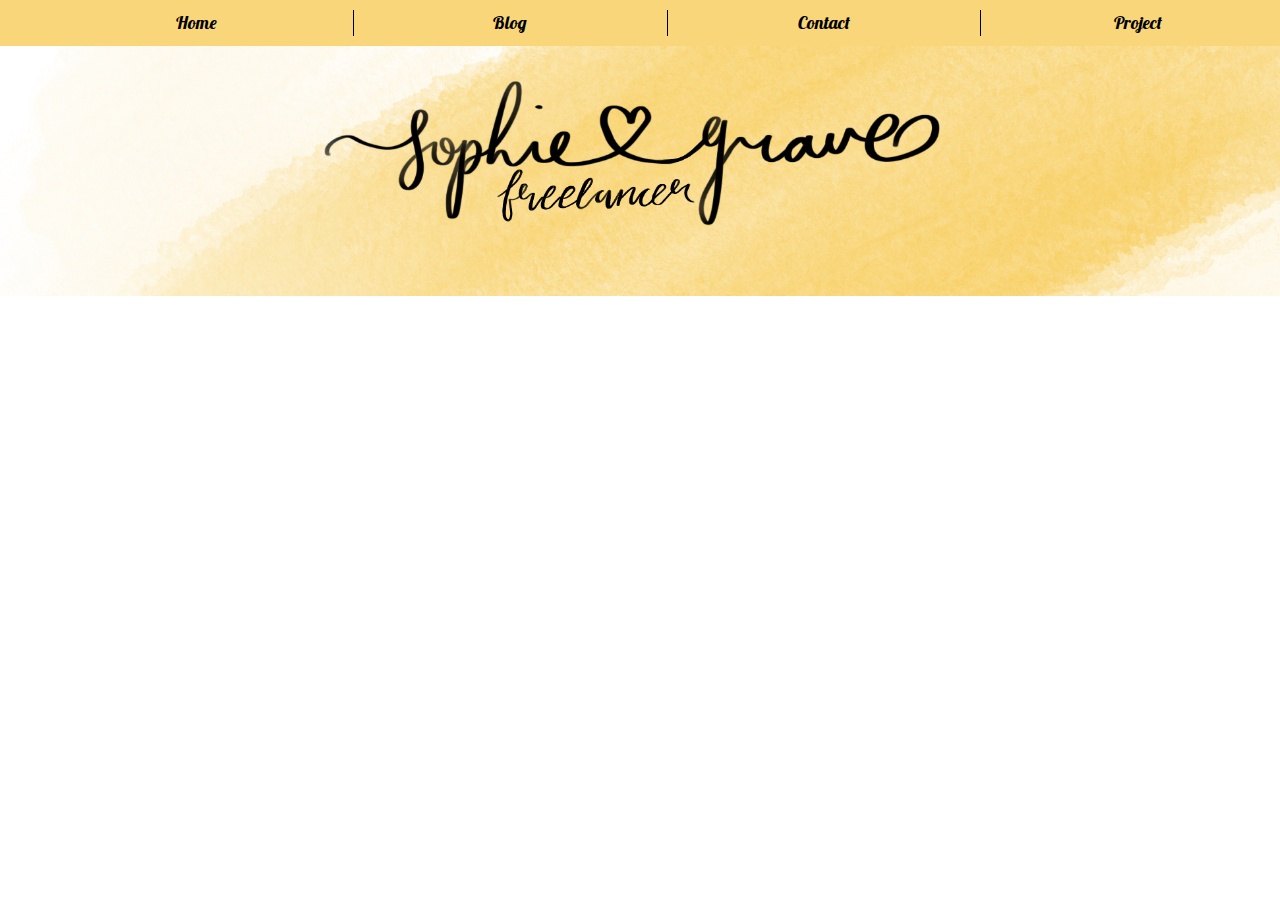
==== index.html @ d57955aa "finished navbar added hero image" ====
<!DOCTYPE html>
<html lang="en">
<head>
<meta charset="UTF-8">
<meta name="viewport" content="width=device-width, initial-scale=1.0">
<meta http-equiv="X-UA-Compatible" content="ie=edge">
<link rel="stylesheet" href="https://cdnjs.cloudflare.com/ajax/libs/twitter-bootstrap/3.3.7/css/bootstrap.min.css">
<link rel="stylesheet" href="https://cdnjs.cloudflare.com/ajax/libs/font-awesome/5.13.0/css/all.min.css">
<link rel="stylesheet" href="assets/css/style.css">
<title>Title</title>
</head>
<body>
<header>
 <ul class="row">
    <li class="col-sm-3"><a href="index.html">Home</a></li>
    <li class="col-sm-3"><a href="blog.html">Blog</a></li>
    <li class="col-sm-3"><a href="contact.html">Contact</a></li>
    <li class="col-sm-3"><a href="project.html">Project</a></li>
</ul>
   <div>
    <a href=index.html>
    <img src="assets/images/sophiebanner.png">
    </a>
    </div>
   


</header>

<script src="https://cdnjs.cloudflare.com/ajax/libs/jquery/3.5.1/jquery.min.js"></script>
<script src="https://cdnjs.cloudflare.com/ajax/libs/twitter-bootstrap/3.3.7/js/bootstrap.min.js"></script>
</body>
</html>
---- assets/css/style.css ----
@import url('https://fonts.googleapis.com/css2?family=Lobster&display=swap');

ul{
list-style-type: none;
  margin: 0;
  padding-top: 10px;
  padding-bottom: 10px;
  overflow: hidden;
  background-color: #f9d67a;
  border-width: 5px;
  }

  li {
    float: left;
    margin: auto; 
    border-right: 1px solid #000;  
    font-family: 'Lobster', cursive;
    }

li a {
  display: block;
  color: #000;
  text-align: center;
  
  text-decoration: none;
  font-size: 18px;
}

li a:hover {
  background-color: #111111;
}

.row {margin-left:0;}

img {
    height: 30%;
    width: 103%
}
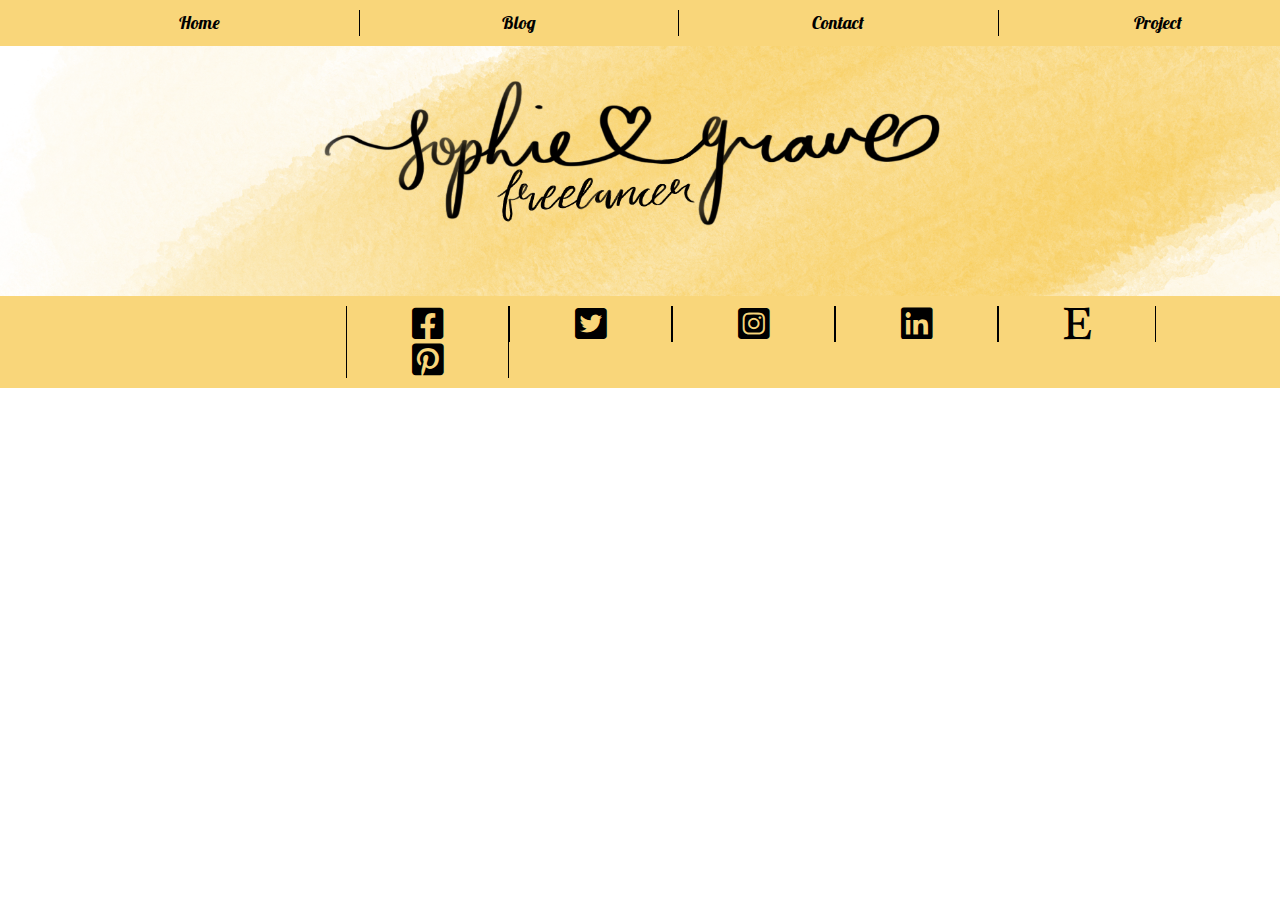
==== commit 1eab48a3: "styled footer" ====
--- a/index.html
+++ b/index.html
@@ -27,6 +27,21 @@
 
 </header>
 
+<section>   
+</section>
+
+<footer>
+    <div>
+        <ul class="footer">
+            <li><a href="https://www.facebook.com/SophieGraveArtist/"><i class="fab fa-facebook-square"></i></a></li>
+            <li><a href=" https://twitter.com/SophieGraveArt"><i class="fab fa-twitter-square"></i></a></li>
+            <li><a href="https://www.instagram.com/sophiegraveartist/"><i class="fab fa-instagram-square"></i></a></li>
+            <li><a href="https://www.linkedin.com/in/sophie-grave-92a6861a6/"><i class="fab fa-linkedin"></i></a></li> 
+            <li><a href=""><i class="fab fa-etsy"></i></a></li>
+            <li><a href=""><i class="fab fa-pinterest-square"></i></a></li>
+        </ul>
+    </div>
+</footer>
 <script src="https://cdnjs.cloudflare.com/ajax/libs/jquery/3.5.1/jquery.min.js"></script>
 <script src="https://cdnjs.cloudflare.com/ajax/libs/twitter-bootstrap/3.3.7/js/bootstrap.min.js"></script>
 </body>
--- a/assets/css/style.css
+++ b/assets/css/style.css
@@ -8,6 +8,7 @@
   overflow: hidden;
   background-color: #f9d67a;
   border-width: 5px;
+  width: 103%;
   }
 
   li {
@@ -35,4 +36,28 @@
 img {
     height: 30%;
     width: 103%
+}
+
+footer div {
+     margin: auto;
+}
+
+.footer {
+    width: 103%;
+    float: left;
+    text-align: center;
+    padding-left: 27%;
+
+}
+
+.footer li{
+    border-left: 1px solid #000;
+}
+
+.footer li a i{
+   font-size: 2em;
+    padding-left: 65px;
+    padding-right: 64px;
+    display: block;
+
 }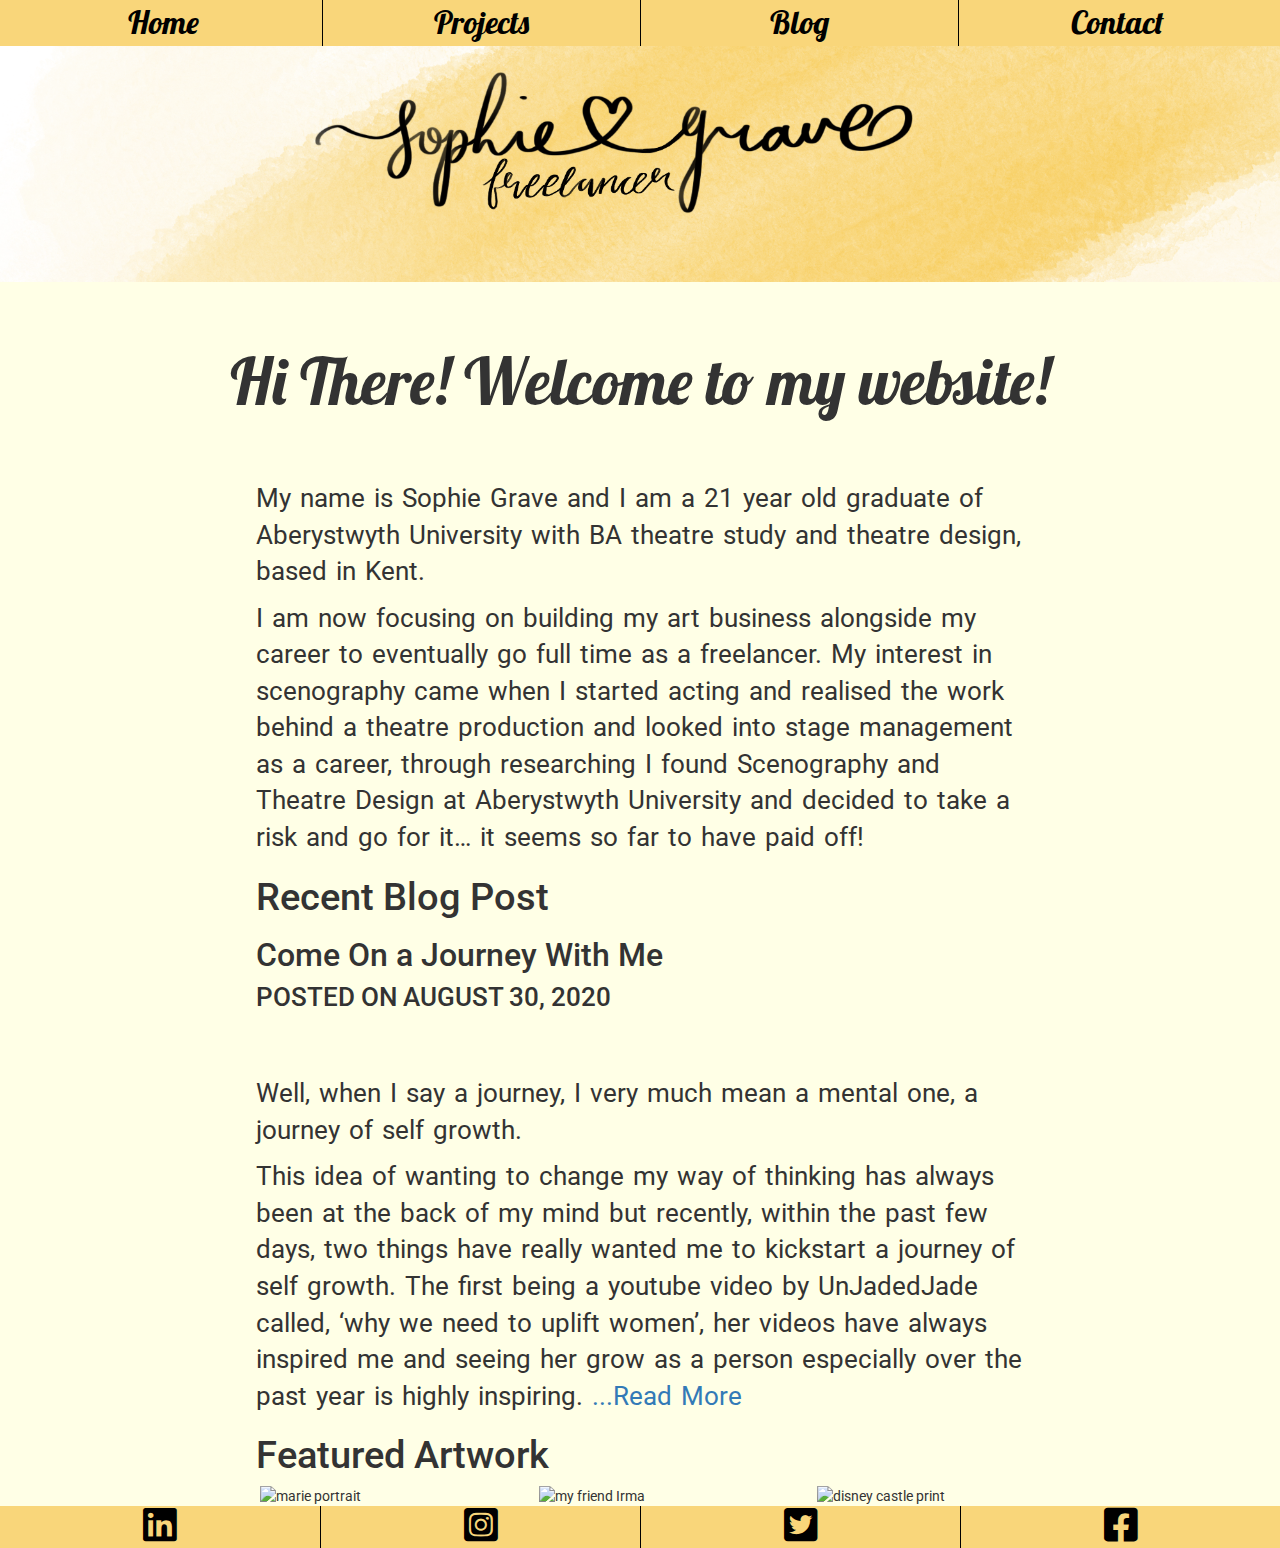
==== commit 72015661: "formatted all .htmls" ====
--- a/index.html
+++ b/index.html
@@ -1,48 +1,129 @@
 <!DOCTYPE html>
 <html lang="en">
-<head>
-<meta charset="UTF-8">
-<meta name="viewport" content="width=device-width, initial-scale=1.0">
-<meta http-equiv="X-UA-Compatible" content="ie=edge">
-<link rel="stylesheet" href="https://cdnjs.cloudflare.com/ajax/libs/twitter-bootstrap/3.3.7/css/bootstrap.min.css">
-<link rel="stylesheet" href="https://cdnjs.cloudflare.com/ajax/libs/font-awesome/5.13.0/css/all.min.css">
-<link rel="stylesheet" href="assets/css/style.css">
-<title>Title</title>
-</head>
-<body>
-<header>
- <ul class="row">
-    <li class="col-sm-3"><a href="index.html">Home</a></li>
-    <li class="col-sm-3"><a href="blog.html">Blog</a></li>
-    <li class="col-sm-3"><a href="contact.html">Contact</a></li>
-    <li class="col-sm-3"><a href="project.html">Project</a></li>
-</ul>
-   <div>
-    <a href=index.html>
-    <img src="assets/images/sophiebanner.png">
-    </a>
-    </div>
-   
+  <head>
+    <meta charset="UTF-8" />
+    <meta name="viewport" content="width=device-width, initial-scale=1.0" />
+    <meta http-equiv="X-UA-Compatible" content="ie=edge" />
+    <link
+      rel="stylesheet"
+      href="https://cdnjs.cloudflare.com/ajax/libs/twitter-bootstrap/3.3.7/css/bootstrap.min.css"
+    />
+    <link
+      rel="stylesheet"
+      href="https://cdnjs.cloudflare.com/ajax/libs/font-awesome/5.13.0/css/all.min.css"
+    />
+    <link rel="stylesheet" href="assets/css/style.css" />
+    <title>Sophie Grave</title>
+  </head>
+  <body>
+    <header>
+      <ul class="row nav sticky">
+        <li class="col-sm-3">
+          <a class="navigation" href="index.html">Home</a>
+        </li>
+        <li class="col-sm-3">
+          <a class="navigation" href="project.html">Projects</a>
+        </li>
+        <li class="col-sm-3">
+          <a class="navigation" href="blog.html">Blog</a>
+        </li>
+        <li class="col-sm-3">
+          <a class="navigation" href="contact.html">Contact</a>
+        </li>
+      </ul>
+      <div>
+        <a href="index.html">
+          <img
+            class="banner"
+            src="assets/images/sophiebanner.png"
+            alt="SophieGraveArtistBanner"
+          />
+        </a>
+      </div>
+    </header>
 
+    <section class="home">
+      <div>
+        <h1 class="title">Hi There! Welcome to my website!</h1>
+        <p>
+          My name is Sophie Grave and I am a 21 year old graduate of Aberystwyth
+          University with BA theatre study and theatre design, based in Kent.
+        </p>
+        <p>
+          I am now focusing on building my art business alongside my career to
+          eventually go full time as a freelancer. My interest in scenography
+          came when I started acting and realised the work behind a theatre
+          production and looked into stage management as a career, through
+          researching I found Scenography and Theatre Design at Aberystwyth
+          University and decided to take a risk and go for it… it seems so far
+          to have paid off!
+        </p>
+      </div>
+      <div>
+        <h2>Recent Blog Post</h2>
+        <h3>Come On a Journey With Me</h3>
+        <h4>POSTED ON AUGUST 30, 2020</h4>
 
-</header>
+        <p>
+          Well, when I say a journey, I very much mean a mental one, a journey
+          of self growth.
+        </p>
+        <p>
+          This idea of wanting to change my way of thinking has always been at
+          the back of my mind but recently, within the past few days, two things
+          have really wanted me to kickstart a journey of self growth. The first
+          being a youtube video by UnJadedJade called, ‘why we need to uplift
+          women’, her videos have always inspired me and seeing her grow as a
+          person especially over the past year is highly inspiring.
+          <a href="blog1.html">...Read More</a>
+        </p>
+      </div>
 
-<section>   
-</section>
+      <div>
+        <h2>Featured Artwork</h2>
+        <div class="art">
+          <div>
+            <img src="assets/images/marie.png" alt="marie portrait" />
+            <img src="assets/images/img_0103-2.png" alt="my friend Irma" />
+            <img src="assets/images/disney.png" alt="disney castle print" />
+          </div>
+        </div>
+      </div>
+    </section>
 
-<footer>
-    <div>
-        <ul class="footer">
-            <li><a href="https://www.facebook.com/SophieGraveArtist/"><i class="fab fa-facebook-square"></i></a></li>
-            <li><a href=" https://twitter.com/SophieGraveArt"><i class="fab fa-twitter-square"></i></a></li>
-            <li><a href="https://www.instagram.com/sophiegraveartist/"><i class="fab fa-instagram-square"></i></a></li>
-            <li><a href="https://www.linkedin.com/in/sophie-grave-92a6861a6/"><i class="fab fa-linkedin"></i></a></li> 
-            <li><a href=""><i class="fab fa-etsy"></i></a></li>
-            <li><a href=""><i class="fab fa-pinterest-square"></i></a></li>
+    <footer>
+      <div>
+        <ul class="footer nav">
+          <li>
+            <a
+              href="https://www.facebook.com/SophieGraveArtist/"
+              target="_blank"
+              ><i class="fab fa-facebook-square"></i
+            ></a>
+          </li>
+          <li>
+            <a href=" https://twitter.com/SophieGraveArt" target="_blank"
+              ><i class="fab fa-twitter-square"></i
+            ></a>
+          </li>
+          <li>
+            <a
+              href="https://www.instagram.com/sophiegraveartist/"
+              target="_blank"
+              ><i class="fab fa-instagram-square"></i
+            ></a>
+          </li>
+          <li>
+            <a
+              href="https://www.linkedin.com/in/sophie-grave-92a6861a6/"
+              target="_blank"
+              ><i class="fab fa-linkedin"></i
+            ></a>
+          </li>
         </ul>
-    </div>
-</footer>
-<script src="https://cdnjs.cloudflare.com/ajax/libs/jquery/3.5.1/jquery.min.js"></script>
-<script src="https://cdnjs.cloudflare.com/ajax/libs/twitter-bootstrap/3.3.7/js/bootstrap.min.js"></script>
-</body>
-</html>+      </div>
+    </footer>
+    <script src="https://cdnjs.cloudflare.com/ajax/libs/jquery/3.5.1/jquery.min.js"></script>
+    <script src="https://cdnjs.cloudflare.com/ajax/libs/twitter-bootstrap/3.3.7/js/bootstrap.min.js"></script>
+  </body>
+</html>
--- a/assets/css/style.css
+++ b/assets/css/style.css
@@ -1,63 +1,472 @@
-@import url('https://fonts.googleapis.com/css2?family=Lobster&display=swap');
-
-ul{
-list-style-type: none;
+@import url("https://fonts.googleapis.com/css2?family=Lobster&family=Roboto:ital,wght@0,100;0,300;0,400;0,500;0,700;0,900;1,100;1,300;1,400;1,500;1,700;1,900&family=Sansita+Swashed:wght@300;400;500;600;700;800;900&display=swap");
+
+body {
+  background-color: #ffffe6;
+}
+
+.nav {
+  list-style-type: none;
   margin: 0;
-  padding-top: 10px;
-  padding-bottom: 10px;
   overflow: hidden;
   background-color: #f9d67a;
   border-width: 5px;
-  width: 103%;
-  }
-
-  li {
-    float: left;
-    margin: auto; 
-    border-right: 1px solid #000;  
-    font-family: 'Lobster', cursive;
-    }
+}
+
+.sticky {
+  position: fixed;
+  width: 100%;
+}
+
+.nav li {
+  float: left;
+  border-left: 1px solid #000;
+  margin: 0;
+  font-family: "Lobster", cursive;
+
+  width: 25%;
+}
+
+.row li:first-child {
+  border-style: none;
+}
+
+.navigation {
+  font-size: 2.5vw;
+  padding: 0px 0px;
+}
+
+.col-sm-3 {
+  padding-left: 0;
+  padding-right: 0;
+}
+
+.nav > li > a {
+  position: relative;
+  display: block;
+  padding-top: 0;
+  padding-bottom: 0;
+}
 
 li a {
   display: block;
   color: #000;
   text-align: center;
-  
+
   text-decoration: none;
-  font-size: 18px;
+  font-size: 2vw;
 }
 
 li a:hover {
   background-color: #111111;
 }
 
-.row {margin-left:0;}
-
-img {
-    height: 30%;
-    width: 103%
+.banner {
+  width: 100%;
+  padding-top: 3vw;
+  position: static;
 }
 
 footer div {
-     margin: auto;
+  margin: auto;
+  padding-top: 1vw;
 }
 
 .footer {
-    width: 103%;
-    float: left;
-    text-align: center;
-    padding-left: 27%;
-
-}
-
-.footer li{
-    border-left: 1px solid #000;
-}
-
-.footer li a i{
-   font-size: 2em;
-    padding-left: 65px;
-    padding-right: 64px;
-    display: block;
-
-}+  width: 100%;
+  float: left;
+  text-align: center;
+  list-style: inside;
+  position: inherit;
+  padding-bottom: 0;
+}
+
+.footer li {
+  float: right;
+  margin: auto;
+  border-left: 1px solid #000;
+  padding-top: 0%;
+  padding-bottom: 0%;
+  width: 25%;
+}
+
+.footer li a {
+  padding-top: 0;
+  padding-bottom: 0;
+}
+
+.footer li:last-child {
+  border-style: none;
+}
+
+section {
+  font-family: "roboto";
+}
+
+.footer li a i {
+  font-size: 3vw;
+  padding: 0 2vw;
+}
+/*-----------------index.html-------------------------------*/
+.art div {
+  padding-left: 13%;
+  padding-right: 17%;
+  margin-left: 4%;
+}
+
+.art div img {
+  width: 33%;
+  float: left;
+  padding-left: 5%;
+  padding-right: 5%;
+}
+
+section h1 {
+  text-align: center;
+  font-size: 5vw;
+  margin-bottom: 5%;
+  margin-top: 5%;
+  font-family: "lobster";
+}
+.home p {
+  font-size: 2vw;
+  margin-left: 20%;
+  margin-right: 20%;
+  word-spacing: 3px;
+  font-family: "Roboto";
+}
+
+h2 {
+  font-size: 3vw;
+}
+h3 {
+  font-size: 2.5vw;
+}
+h4 {
+  font-size: 2vw;
+}
+
+.home h2,
+h3,
+h4 {
+  margin-left: 20%;
+}
+
+/*----------------------------*/
+
+.blog h3,
+h4 {
+  margin-bottom: 5%;
+}
+
+.running {
+  width: 40vw;
+  margin-left: 14vw;
+}
+
+.aber {
+  width: 40vw;
+  display: block;
+  margin-left: auto;
+  margin-right: auto;
+}
+
+.project {
+  margin: 5vw;
+}
+
+.columnprojectl {
+  max-width: 60%;
+  margin-bottom: 10%;
+}
+.columnprojectlimg {
+  max-width: 40%;
+  margin-bottom: 10%;
+}
+
+.columnprojectlimg2 {
+  max-width: 40%;
+  margin-bottom: -10%;
+}
+.projectlp {
+  text-align: center;
+  margin-left: 0%;
+  margin-right: 0%;
+  font-size: 2vw;
+  font-family: "roboto";
+  margin-bottom: 10%;
+}
+
+.projectlimg {
+  width: 100%;
+  margin-top: 30%;
+  height: auto;
+}
+.projectlimg2 {
+  width: 125%;
+  margin-top: 20%;
+  height: 50%;
+  object-fit: contain;
+}
+
+.projectlheader {
+  text-align: center;
+  margin-left: 0;
+  margin-right: 0;
+  margin-top: 10%;
+  font-family: "lobster";
+}
+
+.projectrp {
+  clear: right;
+  margin-left: 0;
+  margin-right: 0;
+  text-align: center;
+  font-size: 2vw;
+  font-family: "roboto";
+}
+
+.projectrimg {
+  width: 100%;
+  margin-top: 20%;
+}
+
+.projectrheader {
+  text-align: center;
+  font-family: "lobster";
+}
+.columnprojectr {
+  max-width: 60%;
+  margin-bottom: 10%;
+}
+
+.columnprojectrimg {
+  max-width: 40%;
+  margin-bottom: 10%;
+}
+
+/*-----------------------*/
+
+.contact li {
+  list-style-position: inside;
+  text-align: center;
+  font-size: 30px;
+  list-style-type: none;
+}
+
+.contacth2 {
+  text-align: center;
+  margin-left: 0;
+  padding-bottom: 50px;
+}
+
+/*-----------------------*/
+.columnbloglimg {
+  max-width: 34%;
+}
+
+.bloglimg {
+  width: 30vw;
+  margin-top: 10vw;
+  margin-left: 4vw;
+}
+
+.columnblogl {
+  max-width: 66%;
+  margin-top: 10vw;
+}
+.bloglheader {
+  text-align: center;
+  margin-left: 10vw;
+  margin-right: 0%;
+  font-size: 2.5vw;
+  font-family: "lobster";
+}
+.bloglp {
+  text-align: center;
+  margin-left: 10vw;
+  margin-right: 0%;
+  font-size: 2vw;
+  font-family: "roboto";
+  margin-bottom: 10%;
+}
+
+.columnblogr {
+  max-width: 66%;
+}
+.blogrheader {
+  text-align: center;
+  margin-left: 0;
+  margin-right: 5vw;
+  font-size: 2.5vw;
+  font-family: "lobster";
+}
+
+.blogrp {
+  clear: right;
+  margin-left: 0;
+  margin-right: 10%;
+  text-align: center;
+  font-size: 2vw;
+  font-family: "roboto";
+}
+
+.columnblogrimg {
+  max-width: 34%;
+}
+
+.blogrimg {
+  width: 100%;
+  margin-top: 37%;
+}
+
+.row {
+  margin: 0 0;
+}
+.container {
+  margin-left: 0;
+  margin-right: 0;
+}
+/*--------------------------------------------*/
+
+.columnblogpost {
+  max-width: 66%;
+  text-align: left;
+  margin-left: 16%;
+  margin-right: 16%;
+  font-size: 2vw;
+}
+
+.blogposttitle {
+  margin-left: 0;
+  font-size: 3vw;
+  text-align: center;
+  font-family: "lobster";
+}
+
+.blog1 {
+  max-width: 66%;
+  text-align: center;
+  margin-left: 19%;
+}
+
+/*-----------------Guys and Dolls--------------------------*/
+.row {
+  display: flex;
+  flex-wrap: wrap;
+  padding: 0 4px;
+}
+
+/* Create four equal columns that sits next to each other */
+.column1 {
+  flex: 33%;
+  max-width: 48%;
+  padding: 0 4px;
+}
+
+.column2 {
+  flex: 33%;
+  max-width: 26%;
+  padding: 0 4px;
+}
+
+.column2 img {
+  margin-top: 8px;
+  vertical-align: middle;
+  width: 100%;
+}
+
+.gndp {
+  margin-left: 0%;
+  margin-right: 0%;
+  word-spacing: 3px;
+  text-align: center;
+  margin-top: 15%;
+  font-size: 2vw;
+}
+
+.blogtitle h4 {
+  margin-bottom: 0;
+  margin-left: 0;
+}
+
+.blogtitle {
+  text-align: center;
+}
+.cast {
+  list-style: none;
+  text-align: center;
+
+  font-size: 2vw;
+}
+
+.castheading {
+  font-weight: bold;
+  font-size: 2vw;
+}
+
+/*--------Vagina Monologues-------------*/
+.project2p {
+  font-size: 1.5vw;
+  margin-top: 1vw;
+}
+
+/*-------Moments of Time---------*/
+.project3p {
+  font-size: 1.5vw;
+  margin-top: 2vw;
+}
+
+/*-------Girls Like That--------*/
+.project4p {
+  font-size: 1.5vw;
+  margin-top: 2vw;
+}
+
+/*------Projects------*/
+.projecttitle h4 {
+  margin-bottom: 0;
+  margin-left: 0;
+}
+
+.projecttitle {
+  text-align: center;
+}
+
+/*---contact.html-----*/
+table {
+  margin: auto;
+}
+
+form {
+  font-size: 1.5vw;
+}
+
+.entry {
+  width: 26%;
+  min-width: 20%;
+  text-align: center;
+  padding-right: 3vw;
+}
+
+.entryrows {
+  text-align: center;
+}
+
+.submit {
+  margin: auto;
+  width: 50%;
+  margin-left: 25%;
+  margin-right: 25%;
+  background-color: #f9d67a;
+  font-family: "lobster";
+  font-size: 1.5vw;
+}
+
+.contact {
+  font-size: 4vw;
+}
+
+textarea {
+  height: 20vw;
+  width: 100%;
+}
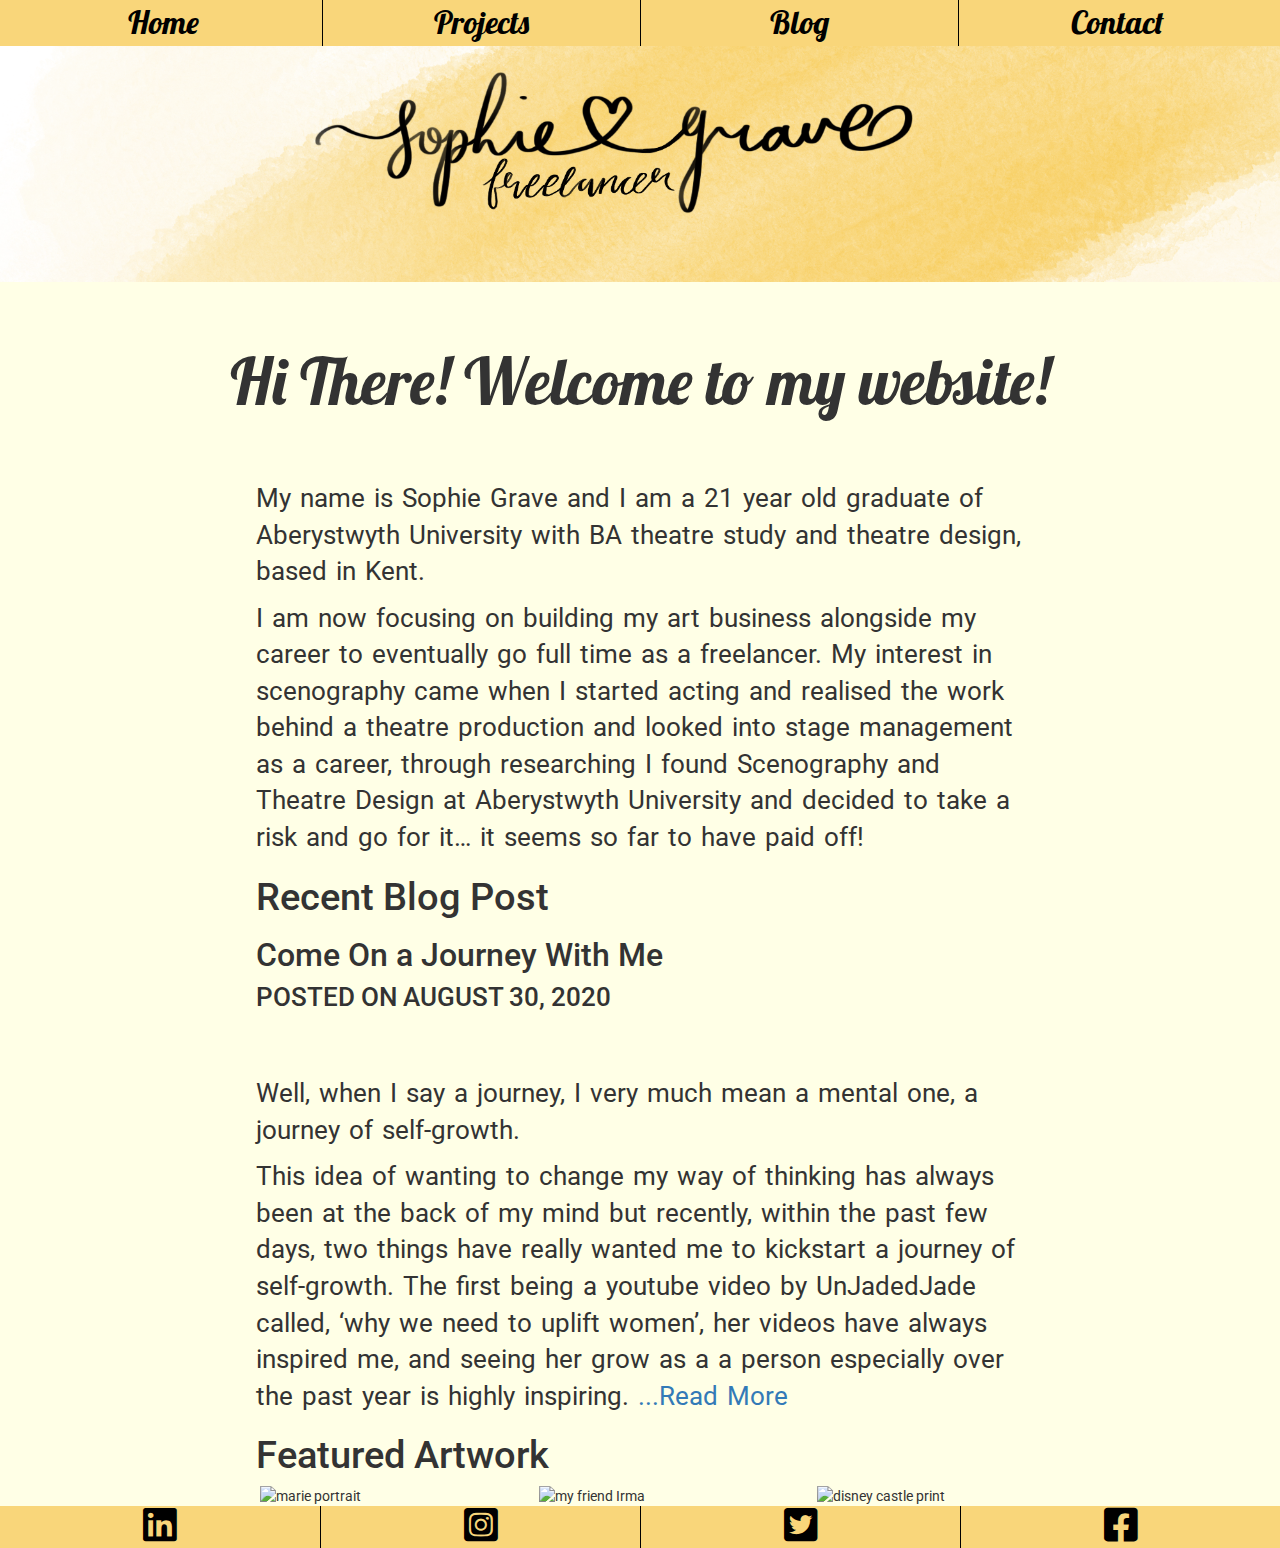
==== commit c3668964: "passed all html and css through beautifier and validators" ====
--- a/index.html
+++ b/index.html
@@ -7,11 +7,11 @@
     <link
       rel="stylesheet"
       href="https://cdnjs.cloudflare.com/ajax/libs/twitter-bootstrap/3.3.7/css/bootstrap.min.css"
-    />
+      />
     <link
       rel="stylesheet"
       href="https://cdnjs.cloudflare.com/ajax/libs/font-awesome/5.13.0/css/all.min.css"
-    />
+      />
     <link rel="stylesheet" href="assets/css/style.css" />
     <title>Sophie Grave</title>
   </head>
@@ -33,15 +33,14 @@
       </ul>
       <div>
         <a href="index.html">
-          <img
-            class="banner"
-            src="assets/images/sophiebanner.png"
-            alt="SophieGraveArtistBanner"
+        <img
+          class="banner"
+          src="assets/images/sophiebanner.png"
+          alt="SophieGraveArtistBanner"
           />
         </a>
       </div>
     </header>
-
     <section class="home">
       <div>
         <h1 class="title">Hi There! Welcome to my website!</h1>
@@ -63,22 +62,20 @@
         <h2>Recent Blog Post</h2>
         <h3>Come On a Journey With Me</h3>
         <h4>POSTED ON AUGUST 30, 2020</h4>
-
         <p>
           Well, when I say a journey, I very much mean a mental one, a journey
-          of self growth.
+          of self-growth.
         </p>
         <p>
           This idea of wanting to change my way of thinking has always been at
           the back of my mind but recently, within the past few days, two things
-          have really wanted me to kickstart a journey of self growth. The first
+          have really wanted me to kickstart a journey of self-growth. The first
           being a youtube video by UnJadedJade called, ‘why we need to uplift
-          women’, her videos have always inspired me and seeing her grow as a
-          person especially over the past year is highly inspiring.
+          women’, her videos have always inspired me, and seeing her grow as a
+          a person especially over the past year is highly inspiring.
           <a href="blog1.html">...Read More</a>
         </p>
       </div>
-
       <div>
         <h2>Featured Artwork</h2>
         <div class="art">
@@ -90,7 +87,6 @@
         </div>
       </div>
     </section>
-
     <footer>
       <div>
         <ul class="footer nav">
@@ -99,26 +95,26 @@
               href="https://www.facebook.com/SophieGraveArtist/"
               target="_blank"
               ><i class="fab fa-facebook-square"></i
-            ></a>
+              ></a>
           </li>
           <li>
             <a href=" https://twitter.com/SophieGraveArt" target="_blank"
               ><i class="fab fa-twitter-square"></i
-            ></a>
+              ></a>
           </li>
           <li>
             <a
               href="https://www.instagram.com/sophiegraveartist/"
               target="_blank"
               ><i class="fab fa-instagram-square"></i
-            ></a>
+              ></a>
           </li>
           <li>
             <a
               href="https://www.linkedin.com/in/sophie-grave-92a6861a6/"
               target="_blank"
               ><i class="fab fa-linkedin"></i
-            ></a>
+              ></a>
           </li>
         </ul>
       </div>
@@ -126,4 +122,4 @@
     <script src="https://cdnjs.cloudflare.com/ajax/libs/jquery/3.5.1/jquery.min.js"></script>
     <script src="https://cdnjs.cloudflare.com/ajax/libs/twitter-bootstrap/3.3.7/js/bootstrap.min.js"></script>
   </body>
-</html>
+</html>--- a/assets/css/style.css
+++ b/assets/css/style.css
@@ -1,5 +1,4 @@
 @import url("https://fonts.googleapis.com/css2?family=Lobster&family=Roboto:ital,wght@0,100;0,300;0,400;0,500;0,700;0,900;1,100;1,300;1,400;1,500;1,700;1,900&family=Sansita+Swashed:wght@300;400;500;600;700;800;900&display=swap");
-
 body {
   background-color: #ffffe6;
 }
@@ -22,7 +21,6 @@
   border-left: 1px solid #000;
   margin: 0;
   font-family: "Lobster", cursive;
-
   width: 25%;
 }
 
@@ -40,7 +38,7 @@
   padding-right: 0;
 }
 
-.nav > li > a {
+.nav>li>a {
   position: relative;
   display: block;
   padding-top: 0;
@@ -51,7 +49,6 @@
   display: block;
   color: #000;
   text-align: center;
-
   text-decoration: none;
   font-size: 2vw;
 }
@@ -106,7 +103,10 @@
   font-size: 3vw;
   padding: 0 2vw;
 }
+
+
 /*-----------------index.html-------------------------------*/
+
 .art div {
   padding-left: 13%;
   padding-right: 17%;
@@ -127,6 +127,7 @@
   margin-top: 5%;
   font-family: "lobster";
 }
+
 .home p {
   font-size: 2vw;
   margin-left: 20%;
@@ -138,9 +139,11 @@
 h2 {
   font-size: 3vw;
 }
+
 h3 {
   font-size: 2.5vw;
 }
+
 h4 {
   font-size: 2vw;
 }
@@ -150,6 +153,7 @@
 h4 {
   margin-left: 20%;
 }
+
 
 /*----------------------------*/
 
@@ -178,6 +182,7 @@
   max-width: 60%;
   margin-bottom: 10%;
 }
+
 .columnprojectlimg {
   max-width: 40%;
   margin-bottom: 10%;
@@ -187,6 +192,7 @@
   max-width: 40%;
   margin-bottom: -10%;
 }
+
 .projectlp {
   text-align: center;
   margin-left: 0%;
@@ -201,6 +207,7 @@
   margin-top: 30%;
   height: auto;
 }
+
 .projectlimg2 {
   width: 125%;
   margin-top: 20%;
@@ -234,6 +241,7 @@
   text-align: center;
   font-family: "lobster";
 }
+
 .columnprojectr {
   max-width: 60%;
   margin-bottom: 10%;
@@ -244,6 +252,7 @@
   margin-bottom: 10%;
 }
 
+
 /*-----------------------*/
 
 .contact li {
@@ -259,7 +268,9 @@
   padding-bottom: 50px;
 }
 
+
 /*-----------------------*/
+
 .columnbloglimg {
   max-width: 34%;
 }
@@ -274,6 +285,7 @@
   max-width: 66%;
   margin-top: 10vw;
 }
+
 .bloglheader {
   text-align: center;
   margin-left: 10vw;
@@ -281,6 +293,7 @@
   font-size: 2.5vw;
   font-family: "lobster";
 }
+
 .bloglp {
   text-align: center;
   margin-left: 10vw;
@@ -293,6 +306,7 @@
 .columnblogr {
   max-width: 66%;
 }
+
 .blogrheader {
   text-align: center;
   margin-left: 0;
@@ -322,10 +336,13 @@
 .row {
   margin: 0 0;
 }
+
 .container {
   margin-left: 0;
   margin-right: 0;
 }
+
+
 /*--------------------------------------------*/
 
 .columnblogpost {
@@ -349,14 +366,18 @@
   margin-left: 19%;
 }
 
+
 /*-----------------Guys and Dolls--------------------------*/
+
 .row {
   display: flex;
   flex-wrap: wrap;
   padding: 0 4px;
 }
 
+
 /* Create four equal columns that sits next to each other */
+
 .column1 {
   flex: 33%;
   max-width: 48%;
@@ -392,10 +413,10 @@
 .blogtitle {
   text-align: center;
 }
+
 .cast {
   list-style: none;
   text-align: center;
-
   font-size: 2vw;
 }
 
@@ -404,25 +425,33 @@
   font-size: 2vw;
 }
 
+
 /*--------Vagina Monologues-------------*/
+
 .project2p {
   font-size: 1.5vw;
   margin-top: 1vw;
 }
 
+
 /*-------Moments of Time---------*/
+
 .project3p {
   font-size: 1.5vw;
   margin-top: 2vw;
 }
 
+
 /*-------Girls Like That--------*/
+
 .project4p {
   font-size: 1.5vw;
   margin-top: 2vw;
 }
 
+
 /*------Projects------*/
+
 .projecttitle h4 {
   margin-bottom: 0;
   margin-left: 0;
@@ -432,7 +461,9 @@
   text-align: center;
 }
 
+
 /*---contact.html-----*/
+
 table {
   margin: auto;
 }
@@ -469,4 +500,4 @@
 textarea {
   height: 20vw;
   width: 100%;
-}
+}